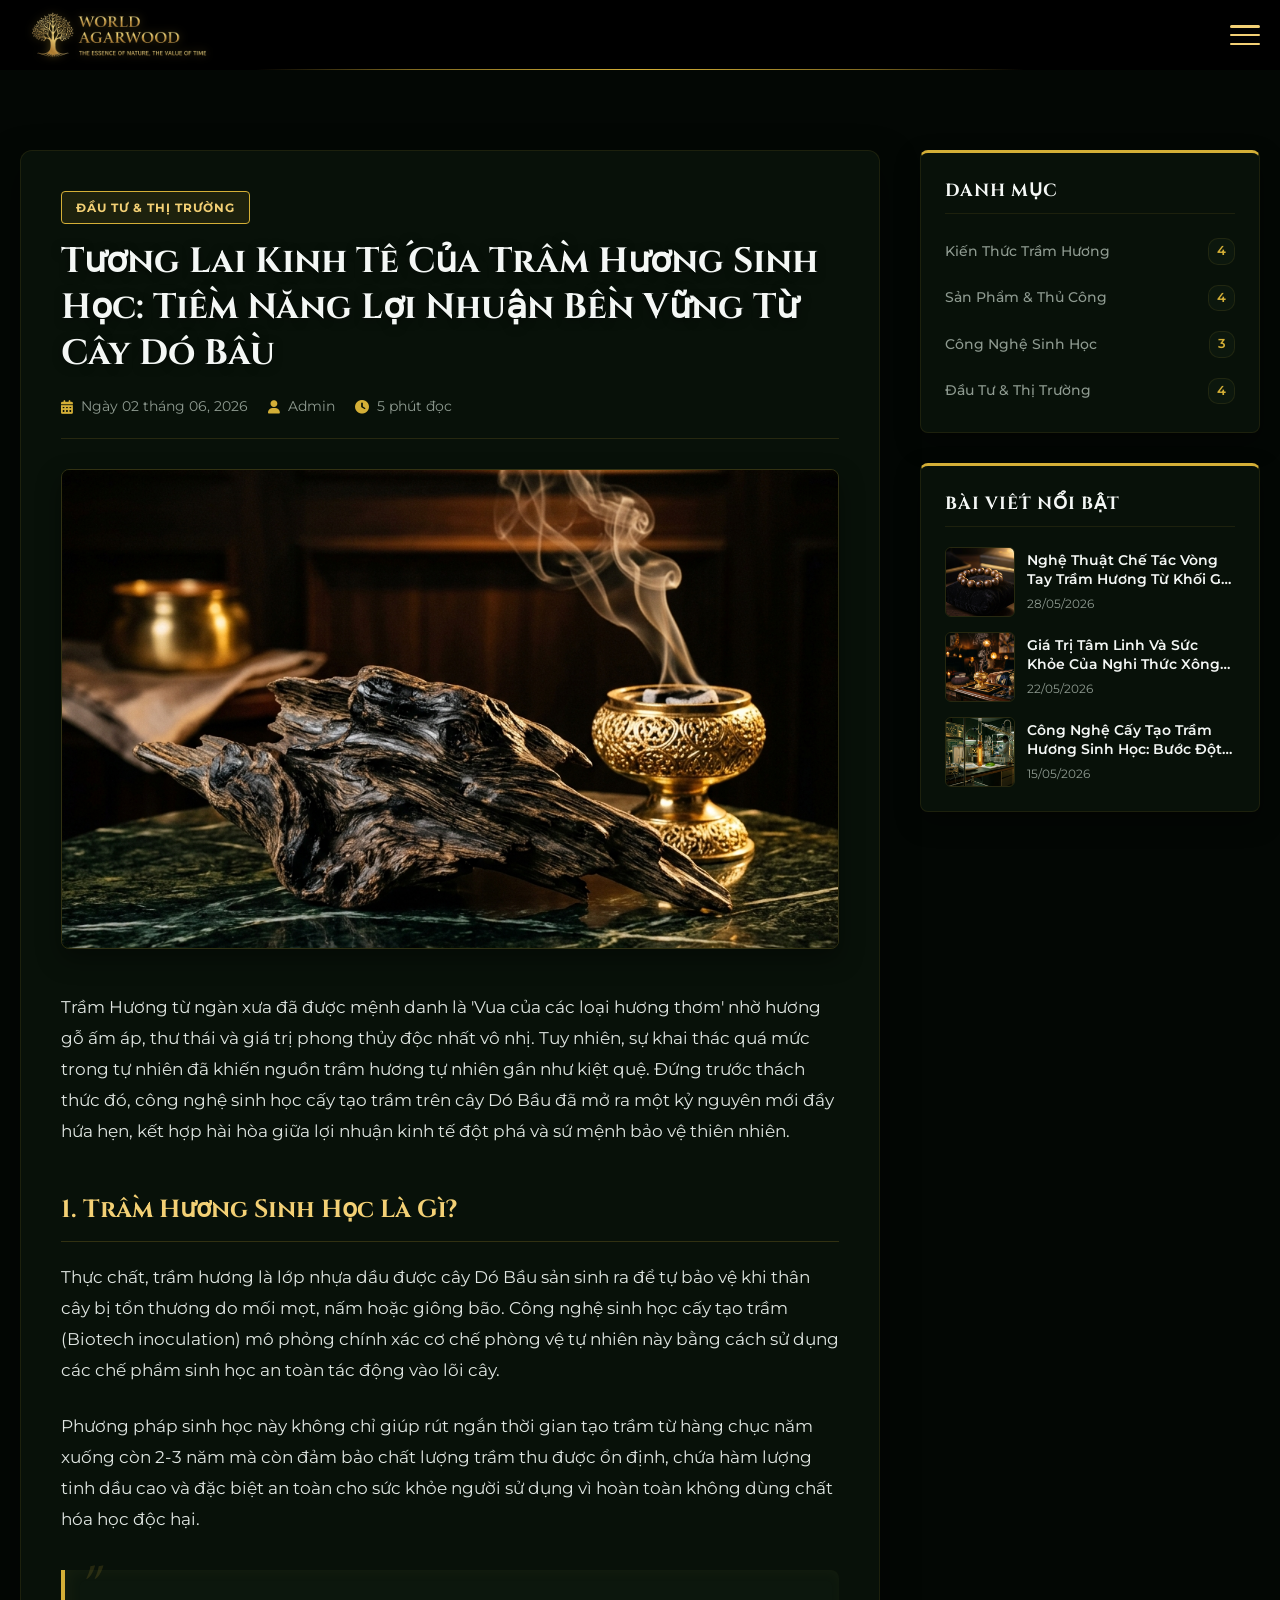
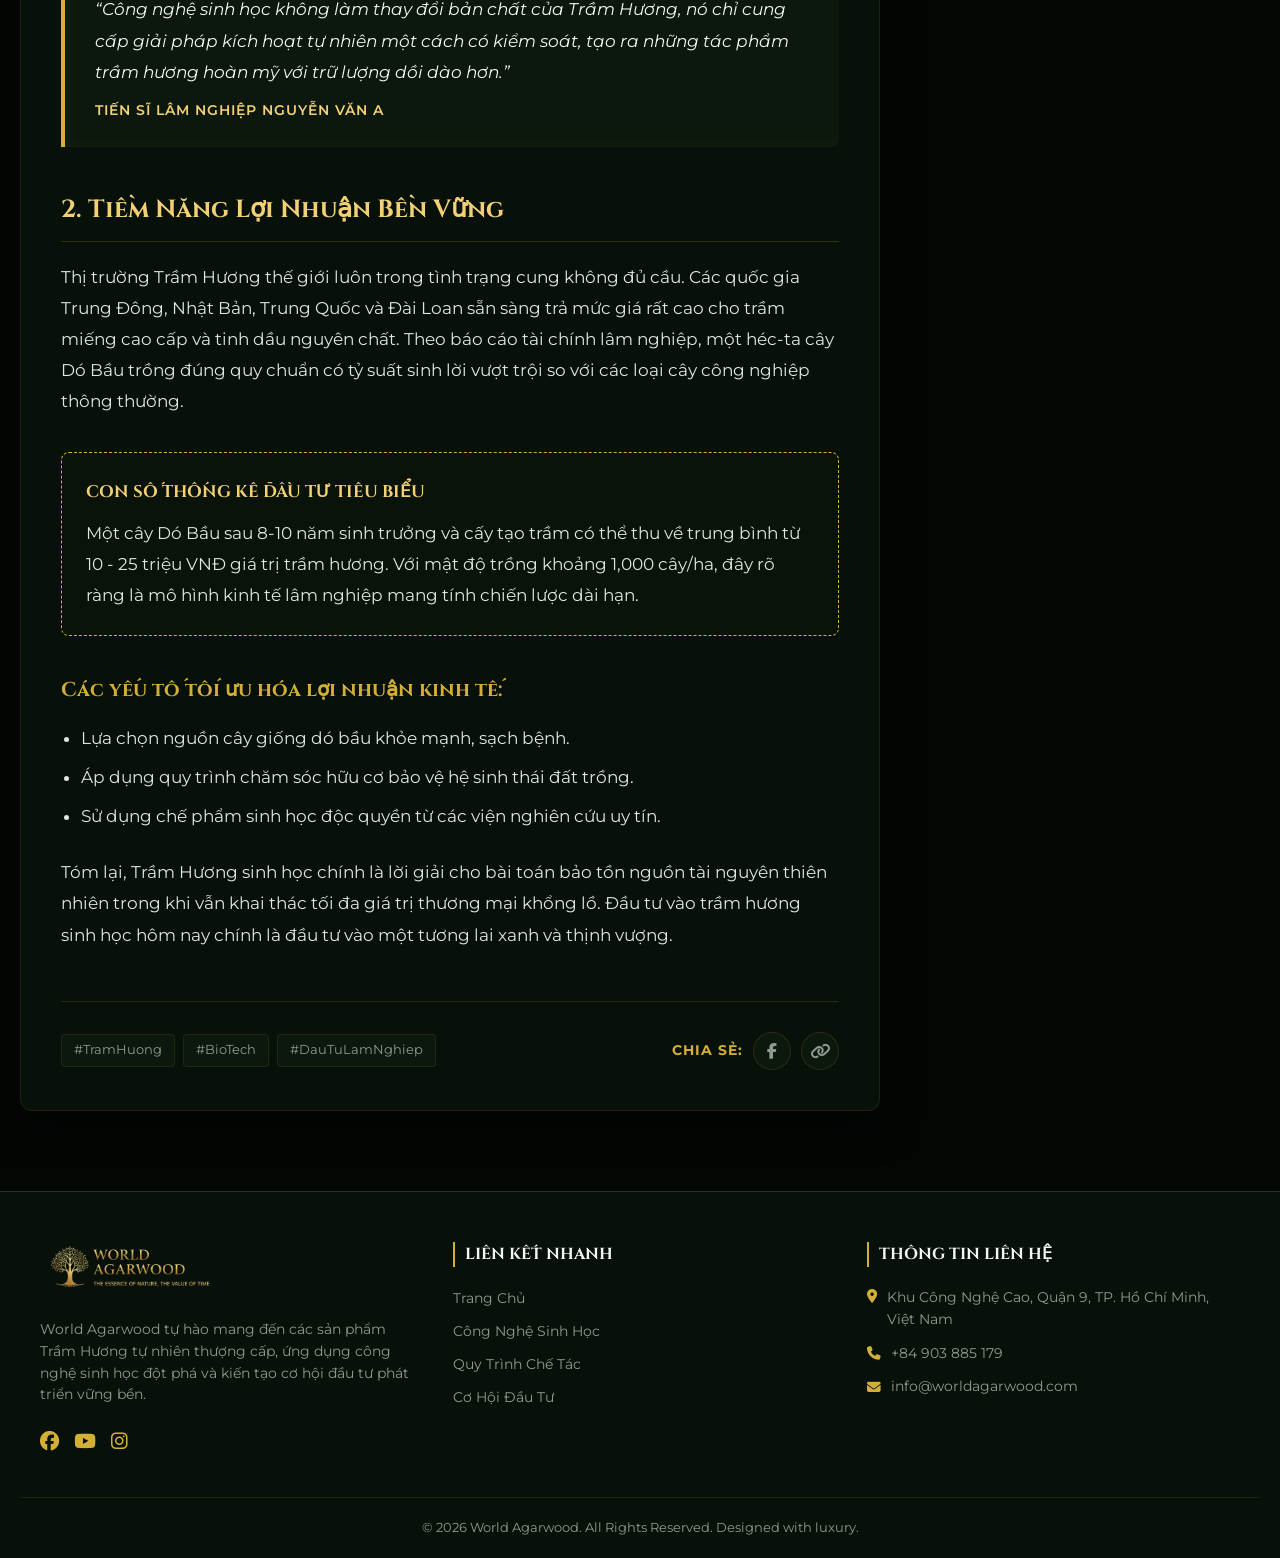
==== chi-tiet-tin-tuc.html @ c4d2c131 "add tin tức" ====
﻿<!DOCTYPE html>
<html lang="vi">
<head>
    <meta charset="UTF-8">
    <meta name="viewport" content="width=device-width, initial-scale=1.0">
    <title data-vi="Tương Lai Kinh Tế Của Trầm Hương Sinh Học - World Agarwood" data-en="The Economic Future of Biotech Agarwood - World Agarwood">Tương Lai Kinh Tế Của Trầm Hương Sinh Học - World Agarwood</title>
    <!-- Google Fonts: Cinzel for luxury headings, Montserrat for clean readability -->
    <link rel="preconnect" href="https://fonts.googleapis.com">
    <link rel="preconnect" href="https://fonts.gstatic.com" crossorigin>
    <link href="https://fonts.googleapis.com/css2?family=Cinzel:wght@400;600;700;800&family=Montserrat:wght@300;400;500;600;700&display=swap" rel="stylesheet">
    <!-- FontAwesome for gold icons -->
    <link rel="stylesheet" href="https://cdnjs.cloudflare.com/ajax/libs/font-awesome/6.4.0/css/all.min.css">
    <!-- Fancybox 5 for Image Zoom -->
    <link rel="stylesheet" href="https://cdn.jsdelivr.net/npm/@fancyapps/ui@5.0/dist/fancybox/fancybox.css" />
    <!-- Main Style Sheet -->
    <link rel="stylesheet" href="assets/css/global.css">
    <link rel="stylesheet" href="assets/css/tin-tuc.css">
</head>
<body>

    <!-- Premium Sticky Header -->
    <header class="main-header" id="mainHeader">
        <div class="header-container">
            <!-- Brand Logo -->
            <a href="index.html" class="logo-area" id="logoLink">
                <img src="assets/images/header.png" alt="World Agarwood Logo" class="header-logo">
            </a>

            <!-- Desktop Navigation Menu -->
            <nav class="nav-menu" id="navMenu">
                <ul>
                    <li>
                        <a href="index.html" class="nav-item">
                            <img src="assets/images/icontrangchu.png" class="nav-icon-img" alt="Trang chủ"> TRANG CHỦ
                        </a>
                    </li>
                    <li><a href="cong-nghe.html" class="nav-item"><img src="assets/images/iconcongnghe.png" class="nav-icon-img" alt="Công nghệ"> CÔNG NGHỆ</a></li>
                    <li><a href="quy-trinh.html" class="nav-item"><img src="assets/images/iconquytrinh.png" class="nav-icon-img" alt="Quy trình"> QUY TRÌNH</a></li>
                    <li><a href="dau-tu.html" class="nav-item"><img src="assets/images/icondautu.png" class="nav-icon-img" alt="Đầu tư"> ĐẦU TƯ</a></li>
                    <li><a href="san-pham.html" class="nav-item"><img src="assets/images/iconsanpham.png" class="nav-icon-img" alt="Sản phẩm"> SẢN PHẨM</a></li>
                    <li><a href="ve-chung-toi.html" class="nav-item"><img src="assets/images/iconvechungtoi.png" class="nav-icon-img" alt="Về chúng tôi"> VỀ CHÚNG TÔI</a></li>
                    <li><a href="tin-tuc.html" class="nav-item active"><img src="assets/images/icontintuc.png" class="nav-icon-img" alt="Tin tuc"> TIN TỨC</a></li>
                    <li><a href="lien-he.html" class="nav-item"><img src="assets/images/iconlienhe.png" class="nav-icon-img" alt="Liên hệ"> LIÊN HỆ</a></li>
                    <li class="nav-dropdown">
                        <a href="javascript:void(0)" class="nav-item"><img src="https://flagcdn.com/w40/vn.png" alt="VN" class="flag-icon current-lang-flag"> <i class="fa-solid fa-chevron-down dropdown-icon"></i></a>
                        <ul class="submenu">
                            <li><a href="javascript:void(0)" class="submenu-item lang-item active" data-lang="vi"><img src="https://flagcdn.com/w40/vn.png" alt="VN" class="flag-icon"> Tiếng Việt</a></li>
                            <li><a href="javascript:void(0)" class="submenu-item lang-item" data-lang="en"><img src="https://flagcdn.com/w40/gb.png" alt="EN" class="flag-icon"> Tiếng Anh</a></li>
                        </ul>
                    </li>
                </ul>
            </nav>

            <!-- Call To Action Button (Liên Hệ Ngay) -->
            <div class="header-cta">
                <a href="tel:+84903885179" class="cta-button" id="ctaBtn">
                    <div class="cta-shine"></div>
                    <i class="fa-solid fa-phone-volume"></i>
                    <span data-vi="LIÊN HỆ NGAY" data-en="CONTACT NOW">LIÊN HỆ NGAY</span>
                </a>
            </div>

            <!-- Hamburger Button for Mobile -->
            <button class="mobile-toggle" id="mobileToggle" aria-label="Toggle navigation menu">
                <span></span>
                <span></span>
                <span></span>
            </button>
        </div>
    </header>

    <!-- Mobile Drawer Navigation -->
    <div class="mobile-drawer" id="mobileDrawer">
        <div class="drawer-header">
            <img src="assets/images/header.png" alt="World Agarwood Logo" class="drawer-logo">
            <button class="drawer-close" id="drawerClose" aria-label="Close menu">&times;</button>
        </div>
        <ul class="drawer-links">
            <li><a href="index.html" class="drawer-item"><img src="assets/images/icontrangchu.png" class="nav-icon-img" alt="Trang chủ"> TRANG CHỦ</a></li>
            <li><a href="cong-nghe.html" class="drawer-item"><img src="assets/images/iconcongnghe.png" class="nav-icon-img" alt="Công nghệ"> CÔNG NGHỆ</a></li>
            <li><a href="quy-trinh.html" class="drawer-item"><img src="assets/images/iconquytrinh.png" class="nav-icon-img" alt="Quy trình"> QUY TRÌNH</a></li>
            <li><a href="dau-tu.html" class="drawer-item"><img src="assets/images/icondautu.png" class="nav-icon-img" alt="Đầu tư"> ĐẦU TƯ</a></li>
            <li><a href="san-pham.html" class="drawer-item"><img src="assets/images/iconsanpham.png" class="nav-icon-img" alt="Sản phẩm"> SẢN PHẨM</a></li>
            <li><a href="ve-chung-toi.html" class="drawer-item"><img src="assets/images/iconvechungtoi.png" class="nav-icon-img" alt="Về chúng tôi"> VỀ CHÚNG TÔI</a></li>
            <li><a href="tin-tuc.html" class="drawer-item active"><img src="assets/images/icontintuc.png" class="nav-icon-img" alt="Tin tuc"> TIN TỨC</a></li>
            <li><a href="lien-he.html" class="drawer-item"><img src="assets/images/iconlienhe.png" class="nav-icon-img" alt="Liên hệ"> LIÊN HỆ</a></li>
            <li class="drawer-dropdown">
                <a href="javascript:void(0)" class="drawer-item" id="drawerLangToggle"><img src="https://flagcdn.com/w40/vn.png" alt="VN" class="flag-icon current-lang-flag"> <i class="fa-solid fa-chevron-down"></i></a>
                <ul class="drawer-submenu">
                    <li><a href="javascript:void(0)" class="drawer-submenu-item lang-item active" data-lang="vi"><img src="https://flagcdn.com/w40/vn.png" alt="VN" class="flag-icon"> Tiếng Việt</a></li>
                    <li><a href="javascript:void(0)" class="drawer-submenu-item lang-item" data-lang="en"><img src="https://flagcdn.com/w40/gb.png" alt="EN" class="flag-icon"> Tiếng Anh</a></li>
                </ul>
            </li>
        </ul>
        <div class="drawer-footer">
            <a href="tel:+84903885179" class="drawer-cta-button">
                <i class="fa-solid fa-phone"></i> <span data-vi="LIÊN HỆ NGAY" data-en="CONTACT NOW">LIÊN HỆ NGAY</span>
            </a>
        </div>
    </div>
    
    <!-- Mobile Drawer Overlay -->
    <div class="drawer-overlay" id="drawerOverlay"></div>

    <!-- Main Content Section -->
    <main id="mainSection" style="background-color: var(--bg-dark-primary); padding-top: 40px;">
        <div class="article-detail-container">
            
            <!-- Left Side: Main Article Reader -->
            <article class="article-main">
                <div class="article-header">
                    <span class="category-badge" data-vi="ĐẦU TƯ &amp; THỊ TRƯỜNG" data-en="INVESTMENT &amp; MARKETS">ĐẦU TƯ &amp; THỊ TRƯỜNG</span>
                    <h1 class="article-title-text" data-vi="Tương Lai Kinh Tế Của Trầm Hương Sinh Học: Tiềm Năng Lợi Nhuận Bền Vững Từ Cây Dó Bầu" data-en="The Economic Future of Biotech Agarwood: Sustainable Profit Potential from Aquilaria Trees">Tương Lai Kinh Tế Của Trầm Hương Sinh Học: Tiềm Năng Lợi Nhuận Bền Vững Từ Cây Dó Bầu</h1>
                    <div class="article-header-meta">
                        <span><i class="fa-solid fa-calendar-days"></i> <span data-vi="Ngày 02 tháng 06, 2026" data-en="June 02, 2026">Ngày 02 tháng 06, 2026</span></span>
                        <span><i class="fa-solid fa-user"></i> Admin</span>
                        <span><i class="fa-solid fa-clock"></i> <span data-vi="5 phút đọc" data-en="5 min read">5 phút đọc</span></span>
                    </div>
                </div>

                <!-- Featured Image -->
                <img src="assets/images/art_featured.png" class="article-featured-img" alt="Trầm hương sinh học cao cấp">

                <!-- Article Body Content -->
                <div class="article-body-content">
                    <p data-vi="Trầm Hương từ ngàn xưa đã được mệnh danh là 'Vua của các loại hương thơm' nhờ hương gỗ ấm áp, thư thái và giá trị phong thủy độc nhất vô nhị. Tuy nhiên, sự khai thác quá mức trong tự nhiên đã khiến nguồn trầm hương tự nhiên gần như kiệt quệ. Đứng trước thách thức đó, công nghệ sinh học cấy tạo trầm trên cây Dó Bầu đã mở ra một kỷ nguyên mới đầy hứa hẹn, kết hợp hài hòa giữa lợi nhuận kinh tế đột phá và sứ mệnh bảo vệ thiên nhiên." data-en="Agarwood has long been dubbed the 'King of Fragrances' due to its warm, relaxing aroma and unique feng shui value. However, excessive exploitation in nature has depleted natural agarwood. Facing this challenge, biological inducement technology on Aquilaria trees has opened a promising new era, combining high economic profit with nature conservation.">Trầm Hương từ ngàn xưa đã được mệnh danh là 'Vua của các loại hương thơm' nhờ hương gỗ ấm áp, thư thái và giá trị phong thủy độc nhất vô nhị. Tuy nhiên, sự khai thác quá mức trong tự nhiên đã khiến nguồn trầm hương tự nhiên gần như kiệt quệ. Đứng trước thách thức đó, công nghệ sinh học cấy tạo trầm trên cây Dó Bầu đã mở ra một kỷ nguyên mới đầy hứa hẹn, kết hợp hài hòa giữa lợi nhuận kinh tế đột phá và sứ mệnh bảo vệ thiên nhiên.</p>

                    <h2 data-vi="1. Trầm Hương Sinh Học Là Gì?" data-en="1. What is Biotechnology Agarwood?">1. Trầm Hương Sinh Học Là Gì?</h2>
                    <p data-vi="Thực chất, trầm hương là lớp nhựa dầu được cây Dó Bầu sản sinh ra để tự bảo vệ khi thân cây bị tổn thương do mối mọt, nấm hoặc giông bão. Công nghệ sinh học cấy tạo trầm (Biotech inoculation) mô phỏng chính xác cơ chế phòng vệ tự nhiên này bằng cách sử dụng các chế phẩm sinh học an toàn tác động vào lõi cây." data-en="Agarwood is a resinous heartwood produced by Aquilaria trees as a defense mechanism when the trunk is injured by insects, fungi, or storms. Biotechnology inoculation replicates this natural process by using eco-friendly biological formulations injected into the tree core.">Thực chất, trầm hương là lớp nhựa dầu được cây Dó Bầu sản sinh ra để tự bảo vệ khi thân cây bị tổn thương do mối mọt, nấm hoặc giông bão. Công nghệ sinh học cấy tạo trầm (Biotech inoculation) mô phỏng chính xác cơ chế phòng vệ tự nhiên này bằng cách sử dụng các chế phẩm sinh học an toàn tác động vào lõi cây.</p>
                    
                    <p data-vi="Phương pháp sinh học này không chỉ giúp rút ngắn thời gian tạo trầm từ hàng chục năm xuống còn 2-3 năm mà còn đảm bảo chất lượng trầm thu được ổn định, chứa hàm lượng tinh dầu cao và đặc biệt an toàn cho sức khỏe người sử dụng vì hoàn toàn không dùng chất hóa học độc hại." data-en="This biological method reduces the inducement time from decades to just 2-3 years, while ensuring stable quality, high oil concentration, and safety for consumers since no toxic chemicals are used.">Phương pháp sinh học này không chỉ giúp rút ngắn thời gian tạo trầm từ hàng chục năm xuống còn 2-3 năm mà còn đảm bảo chất lượng trầm thu được ổn định, chứa hàm lượng tinh dầu cao và đặc biệt an toàn cho sức khỏe người sử dụng vì hoàn toàn không dùng chất hóa học độc hại.</p>

                    <blockquote>
                        <p data-vi="&ldquo;Công nghệ sinh học không làm thay đổi bản chất của Trầm Hương, nó chỉ cung cấp giải pháp kích hoạt tự nhiên một cách có kiểm soát, tạo ra những tác phẩm trầm hương hoàn mỹ với trữ lượng dồi dào hơn.&rdquo;" data-en="&ldquo;Biotechnology does not alter the essence of Agarwood; it merely provides a controlled natural trigger, delivering premium agarwood with higher and more uniform yields.&rdquo;">&ldquo;Công nghệ sinh học không làm thay đổi bản chất của Trầm Hương, nó chỉ cung cấp giải pháp kích hoạt tự nhiên một cách có kiểm soát, tạo ra những tác phẩm trầm hương hoàn mỹ với trữ lượng dồi dào hơn.&rdquo;</p>
                        <cite data-vi="Tiến sĩ Lâm Nghiệp Nguyễn Văn A" data-en="Dr. Nguyen Van A, Forestry Scientist">Tiến sĩ Lâm Nghiệp Nguyễn Văn A</cite>
                    </blockquote>

                    <h2 data-vi="2. Tiềm Năng Lợi Nhuận Bền Vững" data-en="2. Sustainable Profit Potential">2. Tiềm Năng Lợi Nhuận Bền Vững</h2>
                    <p data-vi="Thị trường Trầm Hương thế giới luôn trong tình trạng cung không đủ cầu. Các quốc gia Trung Đông, Nhật Bản, Trung Quốc và Đài Loan sẵn sàng trả mức giá rất cao cho trầm miếng cao cấp và tinh dầu nguyên chất. Theo báo cáo tài chính lâm nghiệp, một héc-ta cây Dó Bầu trồng đúng quy chuẩn có tỷ suất sinh lời vượt trội so với các loại cây công nghiệp thông thường." data-en="The global agarwood market faces a permanent supply deficit. Countries in the Middle East, Japan, China, and Taiwan pay high prices for premium wood chips and pure essential oil. According to forestry financial reports, an Aquilaria plantation managed to strict bio-tech standards yields superior profit margins compared to traditional industrial crops.">Thị trường Trầm Hương thế giới luôn trong tình trạng cung không đủ cầu. Các quốc gia Trung Đông, Nhật Bản, Trung Quốc và Đài Loan sẵn sàng trả mức giá rất cao cho trầm miếng cao cấp và tinh dầu nguyên chất. Theo báo cáo tài chính lâm nghiệp, một héc-ta cây Dó Bầu trồng đúng quy chuẩn có tỷ suất sinh lời vượt trội so với các loại cây công nghiệp thông thường.</p>

                    <div class="article-callout">
                        <h4 data-vi="Con Số Thống Kê Đầu Tư Tiêu Biểu" data-en="Key Investment Figures">Con Số Thống Kê Đầu Tư Tiêu Biểu</h4>
                        <p data-vi="Một cây Dó Bầu sau 8-10 năm sinh trưởng và cấy tạo trầm có thể thu về trung bình từ 10 - 25 triệu VNĐ giá trị trầm hương. Với mật độ trồng khoảng 1,000 cây/ha, đây rõ ràng là mô hình kinh tế lâm nghiệp mang tính chiến lược dài hạn." data-en="An Aquilaria tree after 8-10 years of growth and biotechnology inoculation can yield an average of 400 - 1,000 USD. With a density of 1,000 trees/hectare, this represents a highly strategic long-term forestry model.">Một cây Dó Bầu sau 8-10 năm sinh trưởng và cấy tạo trầm có thể thu về trung bình từ 10 - 25 triệu VNĐ giá trị trầm hương. Với mật độ trồng khoảng 1,000 cây/ha, đây rõ ràng là mô hình kinh tế lâm nghiệp mang tính chiến lược dài hạn.</p>
                    </div>

                    <h3 data-vi="Các yếu tố tối ưu hóa lợi nhuận kinh tế:" data-en="Factors optimizing economic profits:">Các yếu tố tối ưu hóa lợi nhuận kinh tế:</h3>
                    <ul style="margin-left: 20px; margin-bottom: 25px; display: flex; flex-direction: column; gap: 8px;">
                        <li data-vi="Lựa chọn nguồn cây giống dó bầu khỏe mạnh, sạch bệnh." data-en="Selecting healthy, disease-free Aquilaria saplings.">Lựa chọn nguồn cây giống dó bầu khỏe mạnh, sạch bệnh.</li>
                        <li data-vi="Áp dụng quy trình chăm sóc hữu cơ bảo vệ hệ sinh thái đất trồng." data-en="Applying organic farming guidelines to protect soil ecology.">Áp dụng quy trình chăm sóc hữu cơ bảo vệ hệ sinh thái đất trồng.</li>
                        <li data-vi="Sử dụng chế phẩm sinh học độc quyền từ các viện nghiên cứu uy tín." data-en="Utilizing proprietary bio-inoculants from reputable research institutes.">Sử dụng chế phẩm sinh học độc quyền từ các viện nghiên cứu uy tín.</li>
                    </ul>

                    <p data-vi="Tóm lại, Trầm Hương sinh học chính là lời giải cho bài toán bảo tồn nguồn tài nguyên thiên nhiên trong khi vẫn khai thác tối đa giá trị thương mại khổng lồ. Đầu tư vào trầm hương sinh học hôm nay chính là đầu tư vào một tương lai xanh và thịnh vượng." data-en="In conclusion, biotechnology agarwood is the ultimate solution to resource conservation while maximizing massive commercial value. Investing in biotech agarwood today is investing in a green and prosperous future.">Tóm lại, Trầm Hương sinh học chính là lời giải cho bài toán bảo tồn nguồn tài nguyên thiên nhiên trong khi vẫn khai thác tối đa giá trị thương mại khổng lồ. Đầu tư vào trầm hương sinh học hôm nay chính là đầu tư vào một tương lai xanh và thịnh vượng.</p>
                </div>

                <!-- Footer of article (Tags and Share) -->
                <div class="article-share-section">
                    <div class="article-tags">
                        <a href="#" class="article-tag-item">#TramHuong</a>
                        <a href="#" class="article-tag-item">#BioTech</a>
                        <a href="#" class="article-tag-item">#DauTuLamNghiep</a>
                    </div>
                    <div class="share-buttons">
                        <span class="share-title" data-vi="CHIA SẺ:" data-en="SHARE:">CHIA SẺ:</span>
                        <a href="#" class="share-btn"><i class="fa-brands fa-facebook-f"></i></a>
                        <a href="#" class="share-btn"><i class="fa-solid fa-link"></i></a>
                    </div>
                </div>
            </article>

            <!-- Right Side: Sidebar Widgets -->
            <aside class="article-sidebar">
                
                <!-- Widget 1: Categories -->
                <div class="sidebar-widget">
                    <h3 class="widget-title" data-vi="DANH MỤC" data-en="CATEGORIES">DANH MỤC</h3>
                    <ul class="widget-categories">
                        <li>
                            <a href="tin-tuc.html" class="category-link">
                                <span data-vi="Kiến Thức Trầm Hương" data-en="Agarwood Knowledge">Kiến Thức Trầm Hương</span>
                                <span class="category-count">4</span>
                            </a>
                        </li>
                        <li>
                            <a href="tin-tuc.html" class="category-link">
                                <span data-vi="Sản Phẩm &amp; Thủ Công" data-en="Products &amp; Crafts">Sản Phẩm &amp; Thủ Công</span>
                                <span class="category-count">4</span>
                            </a>
                        </li>
                        <li>
                            <a href="tin-tuc.html" class="category-link">
                                <span data-vi="Công Nghệ Sinh Học" data-en="Biotechnology">Công Nghệ Sinh Học</span>
                                <span class="category-count">3</span>
                            </a>
                        </li>
                        <li>
                            <a href="tin-tuc.html" class="category-link">
                                <span data-vi="Đầu Tư &amp; Thị Trường" data-en="Investment &amp; Markets">Đầu Tư &amp; Thị Trường</span>
                                <span class="category-count">4</span>
                            </a>
                        </li>
                    </ul>
                </div>

                <!-- Widget 2: Featured/Recent Posts -->
                <div class="sidebar-widget">
                    <h3 class="widget-title" data-vi="BÀI VIẾT NỔI BẬT" data-en="FEATURED POSTS">BÀI VIẾT NỔI BẬT</h3>
                    <div class="widget-posts">
                        
                        <!-- Post 1 -->
                        <a href="chi-tiet-tin-tuc.html" class="widget-post-item">
                            <img src="assets/images/art_bracelet.png" class="widget-post-img" alt="Nghệ thuật chế tác vòng tay trầm hương">
                            <div class="widget-post-info">
                                <h4 class="widget-post-title" data-vi="Nghệ Thuật Chế Tác Vòng Tay Trầm Hương Từ Khối Gỗ Thô Sơ Khô Cằn" data-en="The Art of Crafting Agarwood Bracelets from Rough Raw Wood Blocks">Nghệ Thuật Chế Tác Vòng Tay Trầm Hương Từ Khối Gỗ Thô Sơ Khô Cằn</h4>
                                <span class="widget-post-date">28/05/2026</span>
                            </div>
                        </a>

                        <!-- Post 2 -->
                        <a href="chi-tiet-tin-tuc.html" class="widget-post-item">
                            <img src="assets/images/art_knowledge.png" class="widget-post-img" alt="Giá trị tâm linh xông trầm">
                            <div class="widget-post-info">
                                <h4 class="widget-post-title" data-vi="Giá Trị Tâm Linh Và Sức Khỏe Của Nghi Thức Xông Trầm Hương Cao Cấp" data-en="Spiritual and Health Values of Premium Agarwood Incense Ceremonies">Giá Trị Tâm Linh Và Sức Khỏe Của Nghi Thức Xông Trầm Hương Cao Cấp</h4>
                                <span class="widget-post-date">22/05/2026</span>
                            </div>
                        </a>

                        <!-- Post 3 -->
                        <a href="chi-tiet-tin-tuc.html" class="widget-post-item">
                            <img src="assets/images/art_science.png" class="widget-post-img" alt="Công nghệ tạo trầm sinh học">
                            <div class="widget-post-info">
                                <h4 class="widget-post-title" data-vi="Công Nghệ Cấy Tạo Trầm Hương Sinh Học: Bước Đột Phá Lớn Cho Ngành Trầm" data-en="Biotech Inoculation Technology: A Major Breakthrough for Agarwood Industry">Công Nghệ Cấy Tạo Trầm Hương Sinh Học: Bước Đột Phá Lớn Cho Ngành Trầm</h4>
                                <span class="widget-post-date">15/05/2026</span>
                            </div>
                        </a>

                    </div>
                </div>


            </aside>

        </div>
    </main>

    <!-- Premium Luxury Footer Section -->
    <footer id="footerSection" style="background: var(--bg-dark-secondary); border-top: 1px solid rgba(212, 175, 55, 0.2); padding: 50px 20px 20px 20px; font-family: var(--font-body);">
        <div style="max-width: 1200px; margin: 0 auto; display: grid; grid-template-columns: repeat(auto-fit, minmax(250px, 1fr)); gap: 40px; margin-bottom: 40px;">
            <!-- Brand Column -->
            <div>
                <img src="assets/images/header.png" alt="World Agarwood" style="height: 50px; margin-bottom: 20px;">
                <p style="font-size: 0.85rem; color: var(--text-muted); line-height: 1.6; margin-bottom: 20px;" data-vi="World Agarwood tự hào mang đến các sản phẩm Trầm Hương tự nhiên thượng cấp, ứng dụng công nghệ sinh học đột phá và kiến tạo cơ hội đầu tư phát triển vững bền." data-en="World Agarwood is proud to deliver premium natural Agarwood products, applying biotechnology breakthroughs, and creating sustainable development investments.">World Agarwood tự hào mang đến các sản phẩm Trầm Hương tự nhiên thượng cấp, ứng dụng công nghệ sinh học đột phá và kiến tạo cơ hội đầu tư phát triển vững bền.</p>
                <div style="display: flex; gap: 15px;">
                    <a href="#" style="color: var(--gold-primary); font-size: 1.2rem; transition: var(--transition-fast);"><i class="fa-brands fa-facebook"></i></a>
                    <a href="#" style="color: var(--gold-primary); font-size: 1.2rem; transition: var(--transition-fast);"><i class="fa-brands fa-youtube"></i></a>
                    <a href="#" style="color: var(--gold-primary); font-size: 1.2rem; transition: var(--transition-fast);"><i class="fa-brands fa-instagram"></i></a>
                </div>
            </div>
            <!-- Quick Links Column -->
            <div>
                <h4 style="font-family: var(--font-heading); color: var(--text-light); text-transform: uppercase; font-size: 1rem; margin-bottom: 20px; border-left: 2px solid var(--gold-primary); padding-left: 10px;" data-vi="LIÊN KẾT NHANH" data-en="QUICK LINKS">LIÊN KẾT NHANH</h4>
                <ul style="list-style: none; display: flex; flex-direction: column; gap: 10px; font-size: 0.9rem;">
                    <li><a href="index.html" style="color: var(--text-muted); text-decoration: none; transition: var(--transition-fast);" data-vi="Trang Chủ" data-en="Home">Trang Chủ</a></li>
                    <li><a href="cong-nghe.html" style="color: var(--text-muted); text-decoration: none; transition: var(--transition-fast);" data-vi="Công Nghệ Sinh Học" data-en="Biotechnology">Công Nghệ Sinh Học</a></li>
                    <li><a href="quy-trinh.html" style="color: var(--text-muted); text-decoration: none; transition: var(--transition-fast);" data-vi="Quy Trình Chế Tác" data-en="Crafting Process">Quy Trình Chế Tác</a></li>
                    <li><a href="dau-tu.html" style="color: var(--text-muted); text-decoration: none; transition: var(--transition-fast);" data-vi="Cơ Hội Đầu Tư" data-en="Investment Opportunities">Cơ Hội Đầu Tư</a></li>
                </ul>
            </div>
            <!-- Contact Column -->
            <div>
                <h4 style="font-family: var(--font-heading); color: var(--text-light); text-transform: uppercase; font-size: 1rem; margin-bottom: 20px; border-left: 2px solid var(--gold-primary); padding-left: 10px;" data-vi="THÔNG TIN LIÊN HỆ" data-en="CONTACT INFORMATION">THÔNG TIN LIÊN HỆ</h4>
                <ul style="list-style: none; display: flex; flex-direction: column; gap: 12px; font-size: 0.85rem; color: var(--text-muted);">
                    <li style="display: flex; gap: 10px; align-items: flex-start;">
                        <i class="fa-solid fa-location-dot" style="color: var(--gold-primary); margin-top: 3px;"></i>
                        <span data-vi="Khu Công Nghệ Cao, Quận 9, TP. Hồ Chí Minh, Việt Nam" data-en="High-Tech Park, District 9, Ho Chi Minh City, Vietnam">Khu Công Nghệ Cao, Quận 9, TP. Hồ Chí Minh, Việt Nam</span>
                    </li>
                    <li style="display: flex; gap: 10px; align-items: center;">
                        <i class="fa-solid fa-phone" style="color: var(--gold-primary);"></i>
                        <a href="tel:+84903885179" style="color: var(--text-muted); text-decoration: none;">+84 903 885 179</a>
                    </li>
                    <li style="display: flex; gap: 10px; align-items: center;">
                        <i class="fa-solid fa-envelope" style="color: var(--gold-primary);"></i>
                        <span>info@worldagarwood.com</span>
                    </li>
                </ul>
            </div>
        </div>
        <!-- Bottom copyright bar -->
        <div style="border-top: 1px solid rgba(212, 175, 55, 0.1); padding-top: 20px; text-align: center; font-size: 0.8rem; color: var(--text-muted);">
            <p>&copy; 2026 World Agarwood. All Rights Reserved. Designed with luxury.</p>
        </div>
    </footer>

    <!-- Fancybox 5 JS -->
    <script src="https://cdn.jsdelivr.net/npm/@fancyapps/ui@5.0/dist/fancybox/fancybox.umd.js"></script>
    <!-- Interactive Logic Script -->
    <script src="assets/js/global.js"></script>
    <script src="assets/js/tin-tuc.js"></script>
</body>
</html>
---- assets/css/global.css ----
/* ==========================================================================
   WORLD AGARWOOD - PREMIUM CSS DESIGN SYSTEM
   ========================================================================== */

/* 1. Global Variables & Base Resets */
:root {
    --bg-dark-primary: #030704;       /* Extra deep forest black */
    --bg-dark-secondary: #081109;     /* Deep jade black */
    --bg-dark-tertiary: #0c170d;      /* Highlight jade black */
    
    --gold-primary: #D4AF37;          /* Classic gold */
    --gold-light: #F3D075;            /* Bright reflective gold */
    --gold-dark: #C59737;             /* Bronze gold */
    --gold-accent: #ffd700;           /* Vivid gold */
    --gold-glow: rgba(212, 175, 55, 0.4);
    
    --text-light: #F4F7F5;            /* Off-white */
    --text-muted: #8E9A90;            /* Muted greenish gray */
    
    --font-heading: 'Cinzel', serif;
    --font-body: 'Montserrat', sans-serif;
    
    --header-height-desktop: 70px;
    --header-height-scrolled: 55px;
    --transition-smooth: all 0.4s cubic-bezier(0.25, 0.8, 0.25, 1);
    --transition-fast: all 0.2s ease-in-out;
}

* {
    margin: 0;
    padding: 0;
    box-sizing: border-box;
}

html {
    scroll-behavior: smooth;
}

body {
    background-color: #000000;
    color: var(--text-light); /* Adjusted text color for dark background */
    font-family: var(--font-body);
    overflow-x: hidden;
    line-height: 1.6;
}

/* Scrollbar styling */
::-webkit-scrollbar {
    width: 8px;
}
::-webkit-scrollbar-track {
    background: var(--bg-dark-primary);
}
::-webkit-scrollbar-thumb {
    background: var(--gold-dark);
    border-radius: 4px;
}
::-webkit-scrollbar-thumb:hover {
    background: var(--gold-light);
}

/* ==========================================================================
   2. Header Component Styles
   ========================================================================== */

.main-header {
    position: fixed;
    top: 0;
    left: 0;
    width: 100%;
    height: var(--header-height-desktop);
    z-index: 1000;
    background: linear-gradient(90deg, rgba(0,0,0,0.4) 0%, rgba(0,0,0,0.6) 20%, #000000 35%, #000000 65%, rgba(0,0,0,0.6) 80%, rgba(0,0,0,0.4) 100%);
    backdrop-filter: none;
    -webkit-backdrop-filter: none;
    border-bottom: none; /* Removed solid border */
    transition: var(--transition-smooth);
    display: flex;
    align-items: center;
}

/* Gradient fading line at the bottom of header */
.main-header::after {
    content: '';
    position: absolute;
    bottom: 0;
    left: 50%;
    transform: translateX(-50%);
    width: 60%; /* Only span the middle section */
    height: 1px;
    background: linear-gradient(90deg, transparent 0%, rgba(212, 175, 55, 0.6) 20%, rgba(212, 175, 55, 1) 50%, rgba(212, 175, 55, 0.6) 80%, transparent 100%);
    z-index: 1001;
}

/* Sticky Header on Scroll */
.main-header.scrolled {
    height: var(--header-height-scrolled);
    background: linear-gradient(90deg, rgba(0,0,0,0.5) 0%, rgba(0,0,0,0.7) 20%, #000000 35%, #000000 65%, rgba(0,0,0,0.7) 80%, rgba(0,0,0,0.5) 100%);
    backdrop-filter: none;
    -webkit-backdrop-filter: none;
    border-bottom: none; /* Removed solid border */
    box-shadow: 0 10px 30px rgba(0, 0, 0, 0.8), 0 1px 15px rgba(212, 175, 55, 0.1);
}

/* Slightly brighter line on scroll */
.main-header.scrolled::after {
    background: linear-gradient(90deg, transparent 0%, rgba(212, 175, 55, 0.7) 20%, rgba(212, 175, 55, 1) 50%, rgba(212, 175, 55, 0.7) 80%, transparent 100%);
}

.header-container {
    width: 100%;
    max-width: 1920px;
    margin: 0 auto;
    padding: 0 25px; /* Safe area padding */
    display: flex;
    justify-content: space-between;
    align-items: center;
    height: 100%;
}

/* --- Brand Logo Styling --- */
.logo-area {
    display: flex;
    align-items: center;
    justify-content: flex-start;
    flex: 0 0 auto;
    text-decoration: none;
    gap: 12px;
    transition: var(--transition-smooth);
}

.logo-area:hover {
    transform: scale(1.02);
}

.header-logo {
    height: 90px; /* Restored fixed height */
    width: auto;
    margin-bottom: -25px; /* Overhang below the header */
    object-fit: contain;
    filter: drop-shadow(0 0 4px var(--gold-glow));
    transition: var(--transition-smooth);
}

/* --- Desktop Menu Styling --- */
.nav-menu {
    display: flex;
    justify-content: center;
    flex: 0 1 auto;
    margin: 0 40px; /* Ensure healthy spacing between Logo and CTA button */
}

.nav-menu ul {
    list-style: none;
    display: flex;
    align-items: center;
    gap: 10px; /* Adjusted gap to keep tabs spacious but optimized for width */
}

.nav-menu li {
    display: flex;
    align-items: center;
}

.nav-item {
    font-size: 11px; /* Optimized font size */
    font-weight: 600;
    color: #ffffff; /* White text */
    text-decoration: none;
    letter-spacing: 0.15px;
    text-transform: uppercase;
    padding: 6px 10px; /* Balanced, comfortable padding */
    display: flex;
    align-items: center;
    justify-content: center;
    position: relative;
    white-space: nowrap; /* Prevent text from wrapping */
    border: 1px solid transparent; /* Prevents layout shift */
    border-radius: 6px;
    transition: var(--transition-smooth);
}

.nav-icon {
    color: #D4AF37; /* ALWAYS gold color */
    margin-right: 8px;
    font-size: 14px;
    display: inline-block;
    vertical-align: middle;
}

.nav-icon-img {
    height: 18px; /* Restored original height */
    width: auto;
    margin-right: 5px;
    display: inline-block;
    vertical-align: middle;
}

/* Specific scale adjustments for icons with internal padding */
.nav-icon-img[src*="iconcongnghe"] {
    transform: scale(2.8);
}

.nav-icon-img[src*="icontintuc"] {
    mix-blend-mode: screen;
    transform: scale(2.2);
}

.nav-item:hover {
    color: var(--gold-light);
    border-color: rgba(212, 175, 55, 0.4);
    background: rgba(212, 175, 55, 0.05);
}

/* Active Area: Gold rounded border box */
.nav-item.active {
    color: var(--gold-primary) !important;
    font-weight: 700;
    border-color: #D4AF37 !important;
    background: rgba(0, 0, 0, 0.4); /* Subtle dark background for contrast */
    box-shadow: 0 0 10px rgba(212, 175, 55, 0.2);
}


/* --- Submenu Styling --- */
.nav-dropdown {
    position: relative;
}

.dropdown-icon {
    margin-left: 6px;
    font-size: 10px;
    transition: transform 0.3s ease;
}

.nav-dropdown:hover .dropdown-icon {
    transform: rotate(180deg);
}

.nav-menu .submenu {
    position: absolute;
    top: 100%;
    left: 0;
    min-width: 160px;
    background: #000000;
    border: 1px solid rgba(212, 175, 55, 0.15);
    border-top: 3px solid var(--gold-primary);
    box-shadow: 0 10px 25px rgba(0, 0, 0, 0.8);
    opacity: 0;
    visibility: hidden;
    transform: translateY(15px);
    transition: all 0.3s cubic-bezier(0.25, 0.8, 0.25, 1);
    display: flex;
    flex-direction: column;
    height: auto;
    padding: 0;
    z-index: 1010;
}

.nav-dropdown:hover .submenu {
    opacity: 1;
    visibility: visible;
    transform: translateY(0);
}

.nav-menu .submenu li {
    display: block;
    width: 100%;
    height: auto;
}

.flag-icon {
    width: 28px;
    height: 21px;
    border-radius: 2px;
    margin-right: 10px;
    display: inline-block;
    vertical-align: middle;
    box-shadow: 0 0 4px rgba(0,0,0,0.5);
}

.submenu-item {
    font-size: 13px;
    font-weight: 500;
    color: #b5c4b8;
    text-decoration: none;
    padding: 14px 24px;
    display: flex;
    align-items: center;
    justify-content: center;
    white-space: nowrap;
    width: 100%;
    transition: var(--transition-fast);
}

.submenu-item:hover, .submenu-item.active {
    color: var(--gold-light);
    background: rgba(212, 175, 55, 0.15);
    font-weight: 700;
    text-shadow: 0 0 8px rgba(243, 208, 117, 0.4);
}


/* --- Call To Action (LIÊN HỆ NGAY) --- */
.header-cta {
    display: flex;
    justify-content: flex-end;
    align-items: center;
    flex: 0 0 auto;
}

.cta-button {
    position: relative;
    display: inline-flex;
    align-items: center;
    gap: 6px;
    padding: 10px 20px;
    border-radius: 50px;
    background: linear-gradient(to right, #C59737 0%, #F3D075 50%, #C59737 100%); /* Gold shine gradient */
    color: #000000; /* Black text */
    text-decoration: none;
    font-size: 12px;
    font-weight: 700;
    letter-spacing: 0.5px;
    overflow: hidden;
    white-space: nowrap;
    flex-shrink: 0;
    transition: var(--transition-smooth);
    box-shadow: 0 4px 15px rgba(212, 175, 55, 0.4);
    border: none;
}

.cta-button i {
    font-size: 13px;
    color: #000000; /* Black phone icon */
}

.cta-button:hover {
    transform: translateY(-2px);
    box-shadow: 0 6px 20px rgba(243, 208, 117, 0.6);
    color: #000000;
}

.cta-button:active {
    transform: translateY(1px);
}

/* CTA Shine Animation Effect */
.cta-shine {
    position: absolute;
    top: 0;
    left: -100%;
    width: 50%;
    height: 100%;
    background: linear-gradient(
        90deg,
        rgba(255, 255, 255, 0) 0%,
        rgba(255, 255, 255, 0.4) 50%,
        rgba(255, 255, 255, 0) 100%
    );
    transform: skewX(-25deg);
    transition: none;
    animation: shine 4s infinite linear;
}

/* --- Mobile Menu Toggle Icon --- */
.mobile-toggle {
    display: none;
    flex-direction: column;
    justify-content: space-between;
    width: 30px;
    height: 20px;
    background: transparent;
    border: none;
    cursor: pointer;
    z-index: 1001;
}

.mobile-toggle span {
    display: block;
    width: 100%;
    height: 2.5px;
    background-color: var(--gold-light);
    border-radius: 2px;
    transition: var(--transition-smooth);
}

.mobile-toggle.open span:nth-child(1) {
    transform: translateY(8.5px) rotate(45deg);
}

.mobile-toggle.open span:nth-child(2) {
    opacity: 0;
}

.mobile-toggle.open span:nth-child(3) {
    transform: translateY(-8.5px) rotate(-45deg);
}


/* ==========================================================================
   3. Mobile Drawer Navigation Panel
   ========================================================================== */

.mobile-drawer {
    position: fixed;
    top: 0;
    right: -100%;
    width: 320px;
    height: 100%;
    background: #000000;
    z-index: 1005;
    padding: 30px 24px;
    box-shadow: none;
    display: flex;
    flex-direction: column;
    justify-content: space-between;
    border-left: 1px solid rgba(212, 175, 55, 0.2);
    transition: right 0.4s cubic-bezier(0.25, 0.8, 0.25, 1);
    overflow-y: auto; /* Enable scrolling for small screens when submenu is open */
}

.mobile-drawer.open {
    right: 0;
}

.drawer-header {
    display: flex;
    justify-content: space-between;
    align-items: center;
    border-bottom: 1px solid rgba(212, 175, 55, 0.1);
    padding-bottom: 20px;
}

.drawer-logo {
    height: 55px; /* Increased to make it more legible */
    width: auto;
    object-fit: contain;
    filter: drop-shadow(0 0 3px var(--gold-glow));
}

.drawer-close {
    background: transparent;
    border: none;
    color: var(--text-muted);
    font-size: 32px;
    cursor: pointer;
    transition: var(--transition-fast);
    line-height: 1;
}

.drawer-close:hover {
    color: var(--gold-light);
}

.drawer-links {
    list-style: none;
    margin-top: 30px;
    display: flex;
    flex-direction: column;
    gap: 15px;
    flex-grow: 1;
}

.drawer-item {
    font-size: 15px;
    font-weight: 600;
    color: #ccd7ce;
    text-decoration: none;
    letter-spacing: 1px;
    text-transform: uppercase;
    display: flex;
    align-items: center;
    gap: 12px;
    padding: 12px 16px;
    border-radius: 6px;
    transition: var(--transition-smooth);
}

.drawer-item i {
    font-size: 16px;
    color: var(--gold-dark);
}

.drawer-item:hover {
    color: var(--gold-light);
    background: rgba(212, 175, 55, 0.08);
    border-left: 3px solid var(--gold-primary);
}

.drawer-item.active {
    color: var(--gold-light) !important;
    font-weight: 700;
    background: linear-gradient(to right, rgba(212, 175, 55, 0.25) 0%, rgba(212, 175, 55, 0.05) 50%, transparent 100%);
    border-left: 3px solid var(--gold-light);
    text-shadow: 0 0 10px rgba(243, 208, 117, 0.6);
    box-shadow: inset 4px 0 15px rgba(212, 175, 55, 0.2);
}

/* --- Mobile Submenu Styling --- */
.drawer-dropdown {
    flex-direction: column;
}

.drawer-dropdown > a {
    justify-content: space-between;
    width: 100%;
}

.drawer-dropdown > a .fa-chevron-down {
    transition: transform 0.3s ease;
}

.drawer-dropdown.open > a .fa-chevron-down {
    transform: rotate(180deg);
}

.drawer-submenu {
    list-style: none;
    display: none; /* hidden by default */
    flex-direction: column;
    padding-left: 30px;
    margin-top: 5px;
    gap: 8px;
}

.drawer-dropdown.open .drawer-submenu {
    display: flex;
}

.drawer-submenu-item {
    font-size: 14px;
    font-weight: 500;
    color: #8e9a90;
    text-decoration: none;
    display: flex;
    align-items: center;
    white-space: nowrap;
    padding: 8px 12px;
    border-radius: 4px;
    transition: var(--transition-fast);
}

.drawer-submenu-item:hover,
.drawer-submenu-item.active {
    color: var(--gold-light);
    background: rgba(212, 175, 55, 0.05);
}

.drawer-footer {
    border-top: 1px solid rgba(212, 175, 55, 0.1);
    padding-top: 20px;
}

.drawer-cta-button {
    display: flex;
    align-items: center;
    justify-content: center;
    gap: 10px;
    width: 100%;
    padding: 14px;
    border-radius: 8px;
    background: linear-gradient(135deg, var(--gold-light), var(--gold-dark));
    color: var(--bg-dark-primary);
    text-decoration: none;
    font-weight: 700;
    font-size: 15px;
    box-shadow: 0 4px 15px rgba(197, 151, 55, 0.2);
}

/* Drawer Dark Overlay */
.drawer-overlay {
    position: fixed;
    top: 0;
    left: 0;
    width: 100%;
    height: 100%;
    background: rgba(0, 0, 0, 0.7);
    z-index: 1004;
    opacity: 0;
    pointer-events: none;
    transition: opacity 0.4s ease;
}

.drawer-overlay.active {
    opacity: 1;
    pointer-events: auto;
}


/* ==========================================================================
   4. Main Content Tab System
   ========================================================================== */

main {
    margin-top: var(--header-height-desktop);
    min-height: calc(100vh - var(--header-height-desktop));
    width: 100%;
}

.tab-content {
    display: none; /* Hide all tabs by default */
    width: 100%;
    animation: fadeIn 0.4s ease-in-out;
}

.tab-content.active {
    display: block; /* Show active tab */
}

.lang-img {
    display: none; /* Hide all language images by default */
    width: 100%;
    height: auto;
    object-fit: cover;
}

.lang-img.active {
    display: block; /* Show active language image */
}

@keyframes fadeIn {
    from { opacity: 0; transform: translateY(10px); }
    to { opacity: 1; transform: translateY(0); }
}

footer {
    width: 100%;
}


/* ==========================================================================
   5. Keyframe Animations
   ========================================================================== */

/* Shimmer reflection sweep on CTA */
@keyframes shine {
    0% {
        left: -100%;
    }
    15%, 100% {
        left: 200%;
    }
}

/* Subtle breathing glow on the tree SVG */
@keyframes pulseGlow {
    0% {
        filter: drop-shadow(0 0 3px rgba(212, 175, 55, 0.3));
    }
    100% {
        filter: drop-shadow(0 0 10px rgba(212, 175, 55, 0.65));
    }
}

/* Floating animation for icons removed */


/* ==========================================================================
   6. Responsive Layout Media Queries
   ========================================================================== */

/* Responsive break points for navigation layout */
@media (max-width: 1550px) {
    .nav-menu {
        margin: 0 25px; /* Reduce side margin slightly on smaller desktop screens */
    }
    
    .nav-menu ul {
        gap: 8px;
    }
    
    .nav-item {
        font-size: 10.5px;
        padding: 5px 8px;
    }
    
    .nav-icon-img {
        height: 16px;
        margin-right: 5px;
    }
}

@media (max-width: 1450px) {
    .nav-menu {
        margin: 0 15px; /* Safely fit everything on 1450px screen width */
    }
    
    .nav-menu ul {
        gap: 5px;
    }
    
    .nav-item {
        font-size: 10.5px;
        padding: 4px 6px;
    }
    
    .nav-icon-img {
        height: 14px;
        margin-right: 3px;
    }
}

@media (max-width: 1380px) {
    /* Hide desktop nav and CTA button */
    .nav-menu {
        display: none;
    }
    
    .header-container {
        padding: 0 20px; /* Reduced padding on mobile/tablet viewports */
    }
    
    /* Reset logo on mobile */
    .header-logo {
        height: auto;
        max-height: 55px;
        margin-bottom: 0;
    }
    
    .header-cta {
        display: none;
    }
    
    /* Display mobile hamburger toggle button */
    .mobile-toggle {
        display: flex;
    }
    
    /* Adjust Main top spacing for mobile header height */
    main {
        margin-top: var(--header-height-desktop);
        min-height: calc(100vh - var(--header-height-desktop));
    }
}

@media (max-width: 480px) {
    .header-container {
        width: 100%;
        padding: 0 15px; /* Symmetrical padding on small screens */
    }
    
    .logo-svg {
        width: 38px;
        height: 38px;
    }
    
    .brand-title {
        font-size: 14px;
    }
    
    .brand-subtitle {
        font-size: 12px;
        letter-spacing: 1px;
    }
    
    .brand-slogan {
        display: none; /* Hide brand slogan on narrow phones */
    }
    
    .mobile-drawer {
        width: 100%; /* Drawer occupies full viewport width on mobile */
    }
    
    /* Placeholder content styles removed */
}
---- assets/css/tin-tuc.css ----
/* ==========================================================================
   WORLD AGARWOOD - PREMIUM NEWS & ARTICLE DETAIL CSS
   ========================================================================== */

/* 1. Hero Banner Section */
.news-hero {
    position: relative;
    padding: 120px 20px 80px 20px;
    background: linear-gradient(180deg, rgba(8, 17, 9, 0.4) 0%, rgba(3, 7, 4, 0.75) 60%, rgba(3, 7, 4, 1) 100%), 
                url('../images/news_hero_bg.png') no-repeat center center;
    background-size: cover;
    text-align: center;
    border-bottom: 1px solid rgba(212, 175, 55, 0.15);
    overflow: hidden;
}

/* Background subtle ambient glows */
.news-hero::before {
    content: '';
    position: absolute;
    top: -50%;
    left: -20%;
    width: 60%;
    height: 150%;
    background: radial-gradient(circle, rgba(212, 175, 55, 0.08) 0%, transparent 60%);
    z-index: 1;
    pointer-events: none;
}

.news-hero::after {
    content: '';
    position: absolute;
    bottom: -50%;
    right: -20%;
    width: 60%;
    height: 150%;
    background: radial-gradient(circle, rgba(12, 23, 13, 0.3) 0%, transparent 70%);
    z-index: 1;
    pointer-events: none;
}

.news-hero-content {
    position: relative;
    z-index: 2;
    max-width: 800px;
    margin: 0 auto;
}

.news-hero h1 {
    font-family: var(--font-heading);
    font-size: 2.8rem;
    font-weight: 700;
    color: var(--text-light);
    text-transform: uppercase;
    letter-spacing: 3px;
    margin-bottom: 15px;
    text-shadow: 0 0 15px rgba(212, 175, 55, 0.2);
}

.news-hero h1 span {
    background: linear-gradient(to right, var(--gold-light), var(--gold-primary), var(--gold-dark));
    -webkit-background-clip: text;
    -webkit-text-fill-color: transparent;
}

.news-hero p {
    font-family: var(--font-body);
    font-size: 1rem;
    color: var(--text-muted);
    font-weight: 400;
    letter-spacing: 1px;
    max-width: 600px;
    margin: 0 auto;
}

/* Luxury Dividers */
.gold-divider {
    display: flex;
    align-items: center;
    justify-content: center;
    gap: 15px;
    margin: 20px auto;
    width: 200px;
}

.gold-divider span {
    height: 1px;
    background: linear-gradient(to right, transparent, var(--gold-primary), transparent);
    flex-grow: 1;
}

.gold-divider i {
    color: var(--gold-primary);
    font-size: 10px;
    text-shadow: 0 0 6px var(--gold-glow);
}

/* 2. Category Filter Sidebar Layout */
.news-hub-layout {
    max-width: 1440px;
    margin: 40px auto 80px auto;
    padding: 0 20px;
    display: grid;
    grid-template-columns: 1fr 280px;
    gap: 40px;
    position: relative;
}

.news-main-content {
    display: flex;
    flex-direction: column;
}

.news-sidebar {
    display: flex;
    flex-direction: column;
    gap: 30px;
}

/* Base button styling override for filters in the sidebar */
.news-sidebar .filter-btn {
    width: 100%;
    display: flex;
    justify-content: space-between;
    align-items: center;
    background: transparent;
    border: none;
    border-radius: 0;
    box-shadow: none;
    color: var(--text-muted);
    font-family: var(--font-body);
    font-size: 0.9rem;
    font-weight: 500;
    text-transform: none;
    letter-spacing: normal;
    padding: 12px 0;
    cursor: pointer;
    transition: var(--transition-fast);
    border-bottom: 1px solid rgba(212, 175, 55, 0.05);
}

.news-sidebar .filter-btn:hover {
    color: var(--gold-light);
    padding-left: 6px;
    background: transparent;
    box-shadow: none;
    transform: none;
    border-bottom-color: rgba(212, 175, 55, 0.2);
}

.news-sidebar .filter-btn.active {
    color: var(--gold-light);
    font-weight: 700;
    background: transparent;
    border-color: transparent;
    border-bottom: 1px solid var(--gold-primary);
    box-shadow: none;
    text-shadow: 0 0 8px rgba(243, 208, 117, 0.3);
}

.news-sidebar .filter-btn .category-count {
    font-size: 0.8rem;
    background: var(--bg-dark-tertiary);
    color: var(--gold-primary);
    padding: 2px 8px;
    border-radius: 10px;
    font-weight: 600;
    border: 1px solid rgba(212, 175, 55, 0.1);
    transition: var(--transition-fast);
}

.news-sidebar .filter-btn.active .category-count {
    background: var(--gold-primary);
    color: #000000;
    border-color: var(--gold-light);
}

/* 3. News Grid Bố cục */
.news-grid-section {
    max-width: 1200px;
    margin: 0 auto;
    padding: 20px 20px 80px 20px;
    position: relative;
}

/* Featured Article Option */
.featured-post-container {
    margin-bottom: 40px;
}

.featured-card {
    display: grid;
    grid-template-columns: 1.2fr 1fr;
    background: var(--bg-dark-secondary);
    border: 1px solid rgba(212, 175, 55, 0.15);
    border-radius: 12px;
    overflow: hidden;
    box-shadow: 0 15px 35px rgba(0,0,0,0.6);
    transition: var(--transition-smooth);
    min-height: 420px;
}

.featured-card:hover {
    border-color: var(--gold-primary);
    box-shadow: 0 15px 40px rgba(212, 175, 55, 0.1);
}

.featured-img-wrapper {
    position: relative;
    overflow: hidden;
}

.featured-img-wrapper img {
    width: 100%;
    height: 100%;
    object-fit: cover;
    transition: transform 0.8s cubic-bezier(0.25, 0.8, 0.25, 1);
}

.featured-card:hover .featured-img-wrapper img {
    transform: scale(1.04);
}

.featured-info {
    padding: 40px;
    display: flex;
    flex-direction: column;
    justify-content: center;
}

/* General Card Grid style */
.news-grid {
    display: grid;
    grid-template-columns: repeat(3, 1fr);
    gap: 30px;
}

.article-card {
    background: var(--bg-dark-secondary);
    border: 1px solid rgba(212, 175, 55, 0.1);
    border-radius: 12px;
    overflow: hidden;
    box-shadow: 0 10px 25px rgba(0, 0, 0, 0.5);
    transition: var(--transition-smooth);
    display: flex;
    flex-direction: column;
    height: 100%;
}

.article-card:hover {
    transform: translateY(-5px);
    border-color: rgba(212, 175, 55, 0.4);
    box-shadow: 0 15px 35px rgba(0, 0, 0, 0.7), 0 0 15px rgba(212, 175, 55, 0.05);
}

.card-img-wrapper {
    position: relative;
    width: 100%;
    padding-top: 60%; /* 5:3 Aspect Ratio */
    overflow: hidden;
    border-bottom: 1px solid rgba(212, 175, 55, 0.1);
}

.card-img-wrapper img {
    position: absolute;
    top: 0;
    left: 0;
    width: 100%;
    height: 100%;
    object-fit: cover;
    transition: transform 0.6s cubic-bezier(0.25, 0.8, 0.25, 1);
}

.article-card:hover .card-img-wrapper img {
    transform: scale(1.05);
}

/* Card Categories Tag */
.category-tag {
    position: absolute;
    top: 15px;
    left: 15px;
    background: rgba(8, 17, 9, 0.85);
    border: 1px solid var(--gold-primary);
    color: var(--gold-light);
    font-family: var(--font-body);
    font-size: 0.7rem;
    font-weight: 700;
    text-transform: uppercase;
    letter-spacing: 1px;
    padding: 5px 12px;
    border-radius: 4px;
    z-index: 5;
    transition: var(--transition-fast);
    backdrop-filter: blur(4px);
}

.article-card:hover .category-tag,
.featured-card:hover .category-tag {
    background: var(--gold-primary);
    color: #000000;
    box-shadow: 0 0 10px var(--gold-glow);
}

/* Card Body Content */
.card-content {
    padding: 24px;
    display: flex;
    flex-direction: column;
    flex-grow: 1;
}

.card-meta {
    display: flex;
    align-items: center;
    gap: 15px;
    font-size: 0.75rem;
    color: var(--text-muted);
    margin-bottom: 12px;
    font-weight: 500;
}

.card-meta span {
    display: flex;
    align-items: center;
    gap: 6px;
}

.card-meta i {
    color: var(--gold-primary);
}

.card-title {
    font-family: var(--font-heading);
    font-size: 1.15rem;
    font-weight: 600;
    color: var(--text-light);
    line-height: 1.4;
    margin-bottom: 12px;
    display: -webkit-box;
    -webkit-line-clamp: 2;
    -webkit-box-orient: vertical;
    overflow: hidden;
    transition: var(--transition-fast);
}

.article-card:hover .card-title,
.featured-card:hover .featured-title {
    color: var(--gold-light);
}

.card-excerpt {
    font-size: 0.88rem;
    color: var(--text-muted);
    line-height: 1.6;
    margin-bottom: 20px;
    display: -webkit-box;
    -webkit-line-clamp: 3;
    -webkit-box-orient: vertical;
    overflow: hidden;
    flex-grow: 1;
}

/* Luxury Read More Button */
.read-more-btn {
    display: inline-flex;
    align-items: center;
    gap: 8px;
    color: var(--gold-primary);
    text-decoration: none;
    font-weight: 700;
    font-size: 0.8rem;
    text-transform: uppercase;
    letter-spacing: 1px;
    margin-top: auto;
    transition: var(--transition-fast);
    align-self: flex-start;
}

.read-more-btn i {
    font-size: 0.75rem;
    transition: transform 0.3s ease;
}

.read-more-btn:hover {
    color: var(--gold-light);
}

.read-more-btn:hover i {
    transform: translateX(5px);
}

/* 4. Pagination */
.pagination-container {
    display: flex;
    justify-content: center;
    align-items: center;
    gap: 10px;
    margin-top: 50px;
}

.page-link {
    display: flex;
    align-items: center;
    justify-content: center;
    width: 40px;
    height: 40px;
    border-radius: 50%;
    border: 1px solid rgba(212, 175, 55, 0.2);
    background: var(--bg-dark-secondary);
    color: var(--text-muted);
    text-decoration: none;
    font-weight: 600;
    font-size: 0.9rem;
    transition: var(--transition-smooth);
}

.page-link:hover {
    border-color: var(--gold-primary);
    color: var(--gold-light);
    box-shadow: 0 0 10px rgba(212, 175, 55, 0.2);
}

.page-link.active {
    background: linear-gradient(135deg, var(--gold-dark), var(--gold-light));
    border-color: var(--gold-light);
    color: #000000;
    font-weight: 700;
    box-shadow: 0 0 12px rgba(212, 175, 55, 0.4);
}

.page-link.arrow {
    font-size: 0.8rem;
}

/* 5. Article Detail Layout */
.article-detail-container {
    max-width: 1440px;
    margin: 0 auto;
    padding: 40px 20px 80px 20px;
    display: grid;
    grid-template-columns: 1fr 340px;
    gap: 40px;
}

/* Main Content Area */
.article-main {
    background: var(--bg-dark-secondary);
    border: 1px solid rgba(212, 175, 55, 0.1);
    border-radius: 12px;
    padding: 40px;
    box-shadow: 0 15px 35px rgba(0,0,0,0.5);
}

.article-header {
    margin-bottom: 30px;
}

.article-header .category-badge {
    display: inline-block;
    background: rgba(212, 175, 55, 0.1);
    border: 1px solid var(--gold-primary);
    color: var(--gold-light);
    font-size: 0.75rem;
    font-weight: 700;
    text-transform: uppercase;
    letter-spacing: 1px;
    padding: 6px 14px;
    border-radius: 4px;
    margin-bottom: 15px;
}

.article-title-text {
    font-family: var(--font-heading);
    font-size: 2.2rem;
    font-weight: 700;
    color: var(--text-light);
    line-height: 1.3;
    margin-bottom: 20px;
    text-shadow: 0 2px 10px rgba(0, 0, 0, 0.5);
}

.article-header-meta {
    display: flex;
    flex-wrap: wrap;
    align-items: center;
    gap: 20px;
    font-size: 0.85rem;
    color: var(--text-muted);
    border-bottom: 1px solid rgba(212, 175, 55, 0.15);
    padding-bottom: 20px;
}

.article-header-meta span {
    display: flex;
    align-items: center;
    gap: 8px;
}

.article-header-meta i {
    color: var(--gold-primary);
}

/* Featured image on detail page */
.article-featured-img {
    width: 100%;
    max-height: 480px;
    object-fit: cover;
    border-radius: 8px;
    border: 1px solid rgba(212, 175, 55, 0.2);
    box-shadow: 0 10px 25px rgba(0,0,0,0.4);
    margin-bottom: 35px;
}

/* Body Content Typography */
.article-body-content {
    font-family: var(--font-body);
    font-size: 1.05rem;
    color: #e0e6e2;
    line-height: 1.85;
}

.article-body-content p {
    margin-bottom: 25px;
}

.article-body-content h2 {
    font-family: var(--font-heading);
    font-size: 1.55rem;
    color: var(--gold-light);
    margin: 40px 0 20px 0;
    padding-bottom: 8px;
    border-bottom: 1px solid rgba(212, 175, 55, 0.2);
}

.article-body-content h3 {
    font-family: var(--font-heading);
    font-size: 1.25rem;
    color: var(--gold-primary);
    margin: 30px 0 15px 0;
}

/* Blockquotes styling */
.article-body-content blockquote {
    position: relative;
    background: var(--bg-dark-tertiary);
    border-left: 4px solid var(--gold-primary);
    padding: 24px 30px;
    margin: 35px 0;
    border-radius: 0 8px 8px 0;
    font-style: italic;
    color: var(--text-light);
    box-shadow: inset 4px 0 15px rgba(212, 175, 55, 0.05);
}

.article-body-content blockquote::before {
    content: '"';
    font-family: 'Cinzel', serif;
    font-size: 4rem;
    color: rgba(212, 175, 55, 0.15);
    position: absolute;
    top: -10px;
    left: 10px;
    line-height: 1;
}

.article-body-content blockquote p {
    margin-bottom: 0;
    position: relative;
    z-index: 2;
}

.article-body-content blockquote cite {
    display: block;
    font-size: 0.85rem;
    color: var(--gold-light);
    margin-top: 10px;
    font-weight: 600;
    font-style: normal;
    text-transform: uppercase;
    letter-spacing: 1px;
}

/* Bold highlights */
.article-body-content strong {
    color: #ffffff;
    font-weight: 600;
}

/* Figures / embedded images */
.article-body-content figure {
    margin: 35px 0;
    text-align: center;
}

.article-body-content figure img {
    max-width: 100%;
    height: auto;
    border-radius: 6px;
    border: 1px solid rgba(212, 175, 55, 0.1);
}

.article-body-content figcaption {
    font-size: 0.85rem;
    color: var(--text-muted);
    margin-top: 10px;
    font-style: italic;
}

/* Callout Info Boxes */
.article-callout {
    background: rgba(12, 23, 13, 0.5);
    border: 1px dashed var(--gold-primary);
    border-radius: 8px;
    padding: 24px;
    margin: 35px 0;
}

.article-callout h4 {
    font-family: var(--font-heading);
    color: var(--gold-light);
    margin-bottom: 10px;
    text-transform: uppercase;
    font-size: 1.05rem;
}

.article-callout p:last-child {
    margin-bottom: 0;
}

/* Social Share section */
.article-share-section {
    display: flex;
    align-items: center;
    justify-content: space-between;
    flex-wrap: wrap;
    gap: 15px;
    margin-top: 50px;
    padding-top: 30px;
    border-top: 1px solid rgba(212, 175, 55, 0.15);
}

.article-tags {
    display: flex;
    flex-wrap: wrap;
    gap: 8px;
}

.article-tag-item {
    font-size: 0.8rem;
    color: var(--text-muted);
    background: var(--bg-dark-tertiary);
    border: 1px solid rgba(212, 175, 55, 0.1);
    padding: 5px 12px;
    border-radius: 4px;
    text-decoration: none;
    transition: var(--transition-fast);
}

.article-tag-item:hover {
    color: var(--gold-light);
    border-color: var(--gold-primary);
}

.share-buttons {
    display: flex;
    align-items: center;
    gap: 10px;
}

.share-title {
    font-size: 0.85rem;
    font-weight: 700;
    color: var(--gold-primary);
    text-transform: uppercase;
    letter-spacing: 1px;
}

.share-btn {
    display: flex;
    align-items: center;
    justify-content: center;
    width: 38px;
    height: 38px;
    border-radius: 50%;
    background: var(--bg-dark-tertiary);
    border: 1px solid rgba(212, 175, 55, 0.15);
    color: var(--text-muted);
    text-decoration: none;
    transition: var(--transition-smooth);
}

.share-btn:hover {
    color: #000000;
    background: var(--gold-primary);
    border-color: var(--gold-light);
    box-shadow: 0 0 10px var(--gold-glow);
    transform: translateY(-2px);
}

/* 6. Sidebar Widgets */
.article-sidebar {
    display: flex;
    flex-direction: column;
    gap: 30px;
}

.sidebar-widget {
    background: var(--bg-dark-secondary);
    border: 1px solid rgba(212, 175, 55, 0.1);
    border-top: 3px solid var(--gold-primary);
    border-radius: 8px;
    padding: 24px;
    box-shadow: 0 10px 25px rgba(0,0,0,0.4);
}

.widget-title {
    font-family: var(--font-heading);
    font-size: 1.1rem;
    color: var(--text-light);
    text-transform: uppercase;
    letter-spacing: 1px;
    margin-bottom: 20px;
    padding-bottom: 8px;
    border-bottom: 1px solid rgba(212, 175, 55, 0.1);
}

/* Sidebar Categories list */
.widget-categories {
    list-style: none;
}

.widget-categories li {
    margin-bottom: 12px;
}

.widget-categories li:last-child {
    margin-bottom: 0;
}

.category-link {
    display: flex;
    justify-content: space-between;
    align-items: center;
    color: var(--text-muted);
    text-decoration: none;
    font-size: 0.9rem;
    font-weight: 500;
    transition: var(--transition-fast);
    padding: 4px 0;
}

.category-link:hover {
    color: var(--gold-light);
    padding-left: 5px;
}

.category-count {
    font-size: 0.8rem;
    background: var(--bg-dark-tertiary);
    color: var(--gold-primary);
    padding: 2px 8px;
    border-radius: 10px;
    font-weight: 600;
    border: 1px solid rgba(212, 175, 55, 0.1);
}

/* Sidebar Featured Posts */
.widget-posts {
    display: flex;
    flex-direction: column;
    gap: 15px;
}

.widget-post-item {
    display: flex;
    gap: 12px;
    text-decoration: none;
}

.widget-post-img {
    width: 70px;
    height: 70px;
    border-radius: 6px;
    object-fit: cover;
    border: 1px solid rgba(212, 175, 55, 0.15);
    flex-shrink: 0;
    transition: var(--transition-fast);
}

.widget-post-item:hover .widget-post-img {
    border-color: var(--gold-primary);
    transform: scale(1.03);
}

.widget-post-info {
    display: flex;
    flex-direction: column;
    justify-content: center;
}

.widget-post-title {
    font-size: 0.85rem;
    font-weight: 600;
    color: var(--text-light);
    line-height: 1.4;
    margin-bottom: 5px;
    display: -webkit-box;
    -webkit-line-clamp: 2;
    -webkit-box-orient: vertical;
    overflow: hidden;
    transition: var(--transition-fast);
}

.widget-post-item:hover .widget-post-title {
    color: var(--gold-light);
}

.widget-post-date {
    font-size: 0.75rem;
    color: var(--text-muted);
}


/* 7. Responsive Media Queries */
@media (max-width: 1100px) {
    .news-grid {
        grid-template-columns: repeat(2, 1fr);
        gap: 25px;
    }
    
    .article-detail-container, .news-hub-layout {
        grid-template-columns: 1fr;
        gap: 35px;
    }
    
    .news-sidebar {
        order: -1; /* Sidebar goes to top on smaller screens so users can filter first */
    }
    
    .article-sidebar {
        display: grid;
        grid-template-columns: repeat(2, 1fr);
        gap: 25px;
    }
}

@media (max-width: 850px) {
    .featured-card {
        grid-template-columns: 1fr;
        min-height: auto;
    }
    
    .featured-info {
        padding: 30px;
    }
}

@media (max-width: 768px) {
    .news-hero h1 {
        font-size: 2.2rem;
    }
    
    .news-grid {
        grid-template-columns: repeat(2, 1fr);
        gap: 15px;
    }
    
    .card-content {
        padding: 15px; /* Compact padding for 2-column mobile layout */
    }
    
    .card-title {
        font-size: 0.95rem; /* Scale down font size so titles don't wrap too much */
        margin-bottom: 8px;
        -webkit-line-clamp: 2;
    }
    
    .card-excerpt {
        font-size: 0.8rem;
        margin-bottom: 12px;
        line-height: 1.5;
        -webkit-line-clamp: 2; /* Truncate to 2 lines to save vertical space on mobile */
    }
    
    .card-meta {
        gap: 8px;
        font-size: 0.7rem;
        margin-bottom: 8px;
    }
    
    .read-more-btn {
        font-size: 0.75rem;
    }
    
    .article-main {
        padding: 24px;
    }
    
    .article-title-text {
        font-size: 1.8rem;
    }
    
    .article-sidebar {
        grid-template-columns: 1fr;
    }
    
    .article-detail-container, .news-hub-layout {
        padding: 20px 15px 60px 15px;
    }
}

@media (max-width: 480px) {
    .news-hero h1 {
        font-size: 1.8rem;
        letter-spacing: 1.5px;
    }
    
    .news-grid {
        gap: 10px; /* Even tighter gap for narrow phone screens */
    }
    
    .card-content {
        padding: 10px;
    }
    
    .card-title {
        font-size: 0.85rem;
    }
    
    .card-excerpt {
        display: none; /* Hide excerpt on very small screens to keep cards neat */
    }
    
    .card-meta span:last-child {
        display: none; /* Hide author tag to save space */
    }
    
    .article-title-text {
        font-size: 1.5rem;
    }
    
    .article-share-section {
        flex-direction: column;
        align-items: flex-start;
    }
}
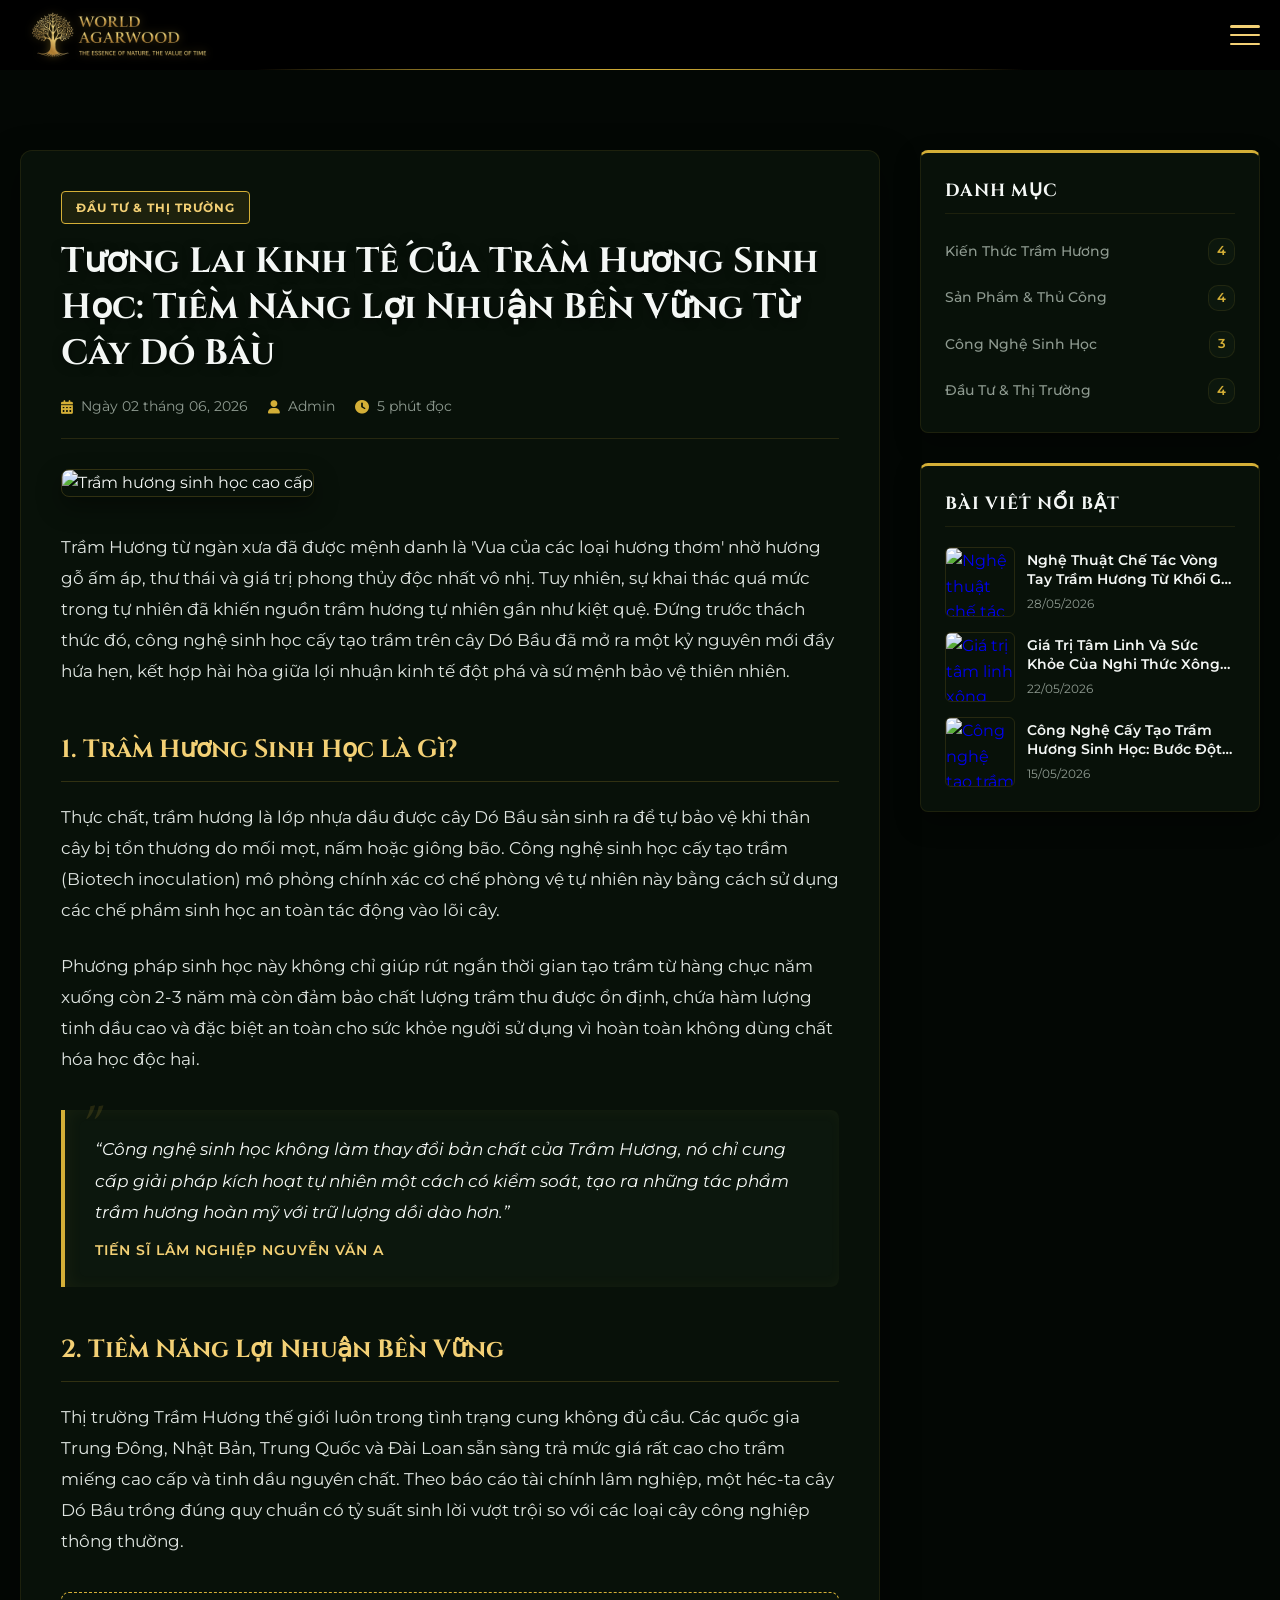
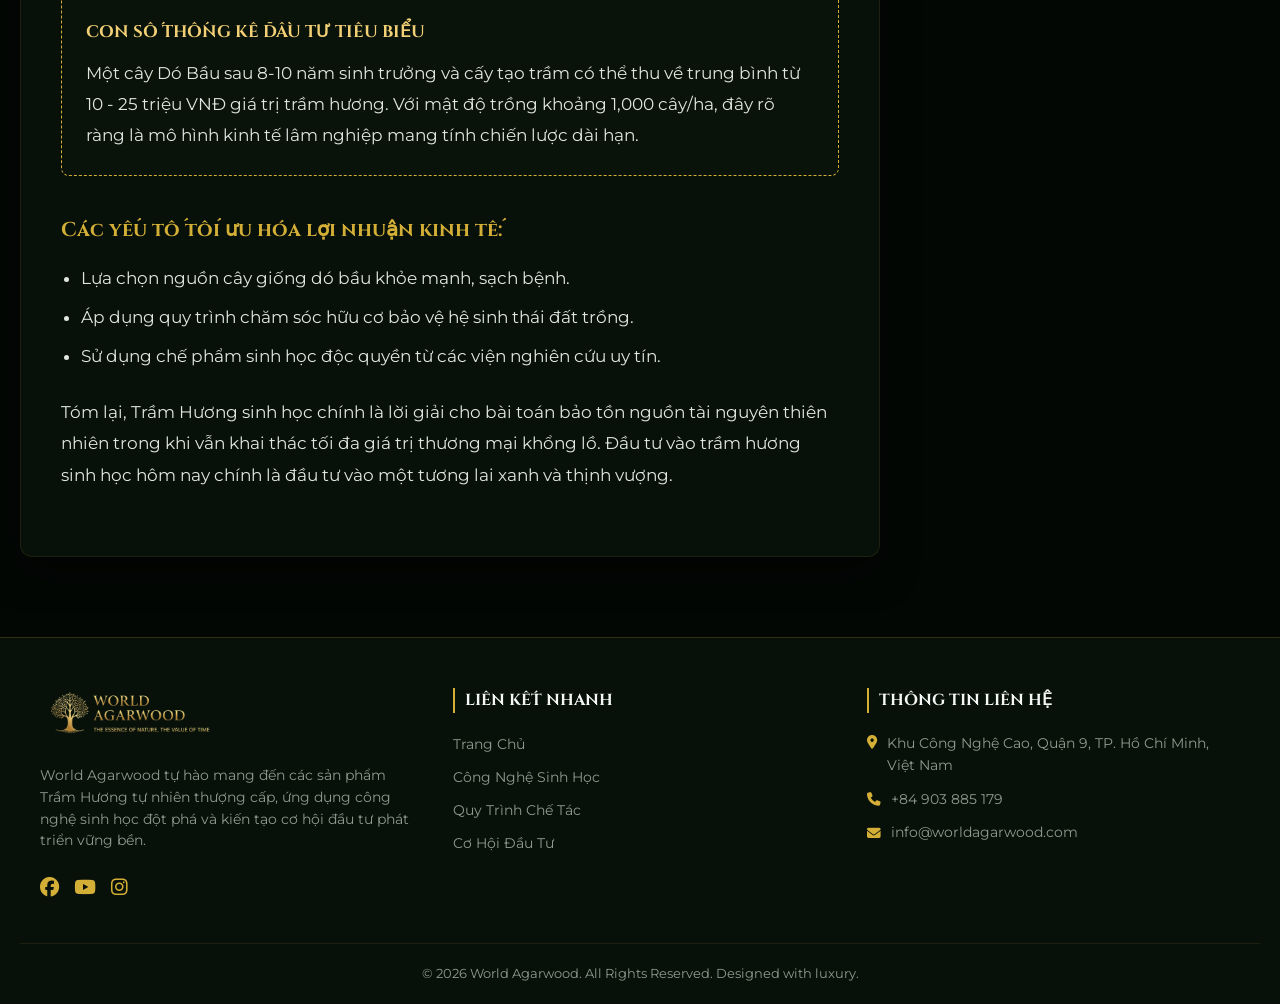
==== commit e21d304e: "fix" ====
--- a/chi-tiet-tin-tuc.html
+++ b/chi-tiet-tin-tuc.html
@@ -1,4 +1,4 @@
-﻿<!DOCTYPE html>
+<!DOCTYPE html>
 <html lang="vi">
 <head>
     <meta charset="UTF-8">
@@ -119,7 +119,7 @@
                 </div>
 
                 <!-- Featured Image -->
-                <img src="assets/images/art_featured.png" class="article-featured-img" alt="Trầm hương sinh học cao cấp">
+                <img src="https://i.pinimg.com/736x/81/54/20/8154203492beb03226755e1c51acd58b.jpg" class="article-featured-img" alt="Trầm hương sinh học cao cấp">
 
                 <!-- Article Body Content -->
                 <div class="article-body-content">
@@ -153,19 +153,6 @@
                     <p data-vi="Tóm lại, Trầm Hương sinh học chính là lời giải cho bài toán bảo tồn nguồn tài nguyên thiên nhiên trong khi vẫn khai thác tối đa giá trị thương mại khổng lồ. Đầu tư vào trầm hương sinh học hôm nay chính là đầu tư vào một tương lai xanh và thịnh vượng." data-en="In conclusion, biotechnology agarwood is the ultimate solution to resource conservation while maximizing massive commercial value. Investing in biotech agarwood today is investing in a green and prosperous future.">Tóm lại, Trầm Hương sinh học chính là lời giải cho bài toán bảo tồn nguồn tài nguyên thiên nhiên trong khi vẫn khai thác tối đa giá trị thương mại khổng lồ. Đầu tư vào trầm hương sinh học hôm nay chính là đầu tư vào một tương lai xanh và thịnh vượng.</p>
                 </div>
 
-                <!-- Footer of article (Tags and Share) -->
-                <div class="article-share-section">
-                    <div class="article-tags">
-                        <a href="#" class="article-tag-item">#TramHuong</a>
-                        <a href="#" class="article-tag-item">#BioTech</a>
-                        <a href="#" class="article-tag-item">#DauTuLamNghiep</a>
-                    </div>
-                    <div class="share-buttons">
-                        <span class="share-title" data-vi="CHIA SẺ:" data-en="SHARE:">CHIA SẺ:</span>
-                        <a href="#" class="share-btn"><i class="fa-brands fa-facebook-f"></i></a>
-                        <a href="#" class="share-btn"><i class="fa-solid fa-link"></i></a>
-                    </div>
-                </div>
             </article>
 
             <!-- Right Side: Sidebar Widgets -->
@@ -209,7 +196,7 @@
                         
                         <!-- Post 1 -->
                         <a href="chi-tiet-tin-tuc.html" class="widget-post-item">
-                            <img src="assets/images/art_bracelet.png" class="widget-post-img" alt="Nghệ thuật chế tác vòng tay trầm hương">
+                            <img src="https://i.pinimg.com/736x/81/54/20/8154203492beb03226755e1c51acd58b.jpg" class="widget-post-img" alt="Nghệ thuật chế tác vòng tay trầm hương">
                             <div class="widget-post-info">
                                 <h4 class="widget-post-title" data-vi="Nghệ Thuật Chế Tác Vòng Tay Trầm Hương Từ Khối Gỗ Thô Sơ Khô Cằn" data-en="The Art of Crafting Agarwood Bracelets from Rough Raw Wood Blocks">Nghệ Thuật Chế Tác Vòng Tay Trầm Hương Từ Khối Gỗ Thô Sơ Khô Cằn</h4>
                                 <span class="widget-post-date">28/05/2026</span>
@@ -218,7 +205,7 @@
 
                         <!-- Post 2 -->
                         <a href="chi-tiet-tin-tuc.html" class="widget-post-item">
-                            <img src="assets/images/art_knowledge.png" class="widget-post-img" alt="Giá trị tâm linh xông trầm">
+                            <img src="https://i.pinimg.com/736x/81/54/20/8154203492beb03226755e1c51acd58b.jpg" class="widget-post-img" alt="Giá trị tâm linh xông trầm">
                             <div class="widget-post-info">
                                 <h4 class="widget-post-title" data-vi="Giá Trị Tâm Linh Và Sức Khỏe Của Nghi Thức Xông Trầm Hương Cao Cấp" data-en="Spiritual and Health Values of Premium Agarwood Incense Ceremonies">Giá Trị Tâm Linh Và Sức Khỏe Của Nghi Thức Xông Trầm Hương Cao Cấp</h4>
                                 <span class="widget-post-date">22/05/2026</span>
@@ -227,7 +214,7 @@
 
                         <!-- Post 3 -->
                         <a href="chi-tiet-tin-tuc.html" class="widget-post-item">
-                            <img src="assets/images/art_science.png" class="widget-post-img" alt="Công nghệ tạo trầm sinh học">
+                            <img src="https://i.pinimg.com/736x/81/54/20/8154203492beb03226755e1c51acd58b.jpg" class="widget-post-img" alt="Công nghệ tạo trầm sinh học">
                             <div class="widget-post-info">
                                 <h4 class="widget-post-title" data-vi="Công Nghệ Cấy Tạo Trầm Hương Sinh Học: Bước Đột Phá Lớn Cho Ngành Trầm" data-en="Biotech Inoculation Technology: A Major Breakthrough for Agarwood Industry">Công Nghệ Cấy Tạo Trầm Hương Sinh Học: Bước Đột Phá Lớn Cho Ngành Trầm</h4>
                                 <span class="widget-post-date">15/05/2026</span>
--- a/assets/css/tin-tuc.css
+++ b/assets/css/tin-tuc.css
@@ -344,6 +344,12 @@
     transition: var(--transition-fast);
 }
 
+.card-title a {
+    color: inherit;
+    text-decoration: none;
+    display: block;
+}
+
 .article-card:hover .card-title,
 .featured-card:hover .featured-title {
     color: var(--gold-light);
@@ -945,3 +951,13 @@
         align-items: flex-start;
     }
 }
+
+/* 8. Desktop Sticky Sidebar */
+@media (min-width: 1101px) {
+    .news-sidebar, .article-sidebar {
+        position: sticky;
+        top: 100px; /* Space from top header */
+        align-self: start;
+        z-index: 10;
+    }
+}
